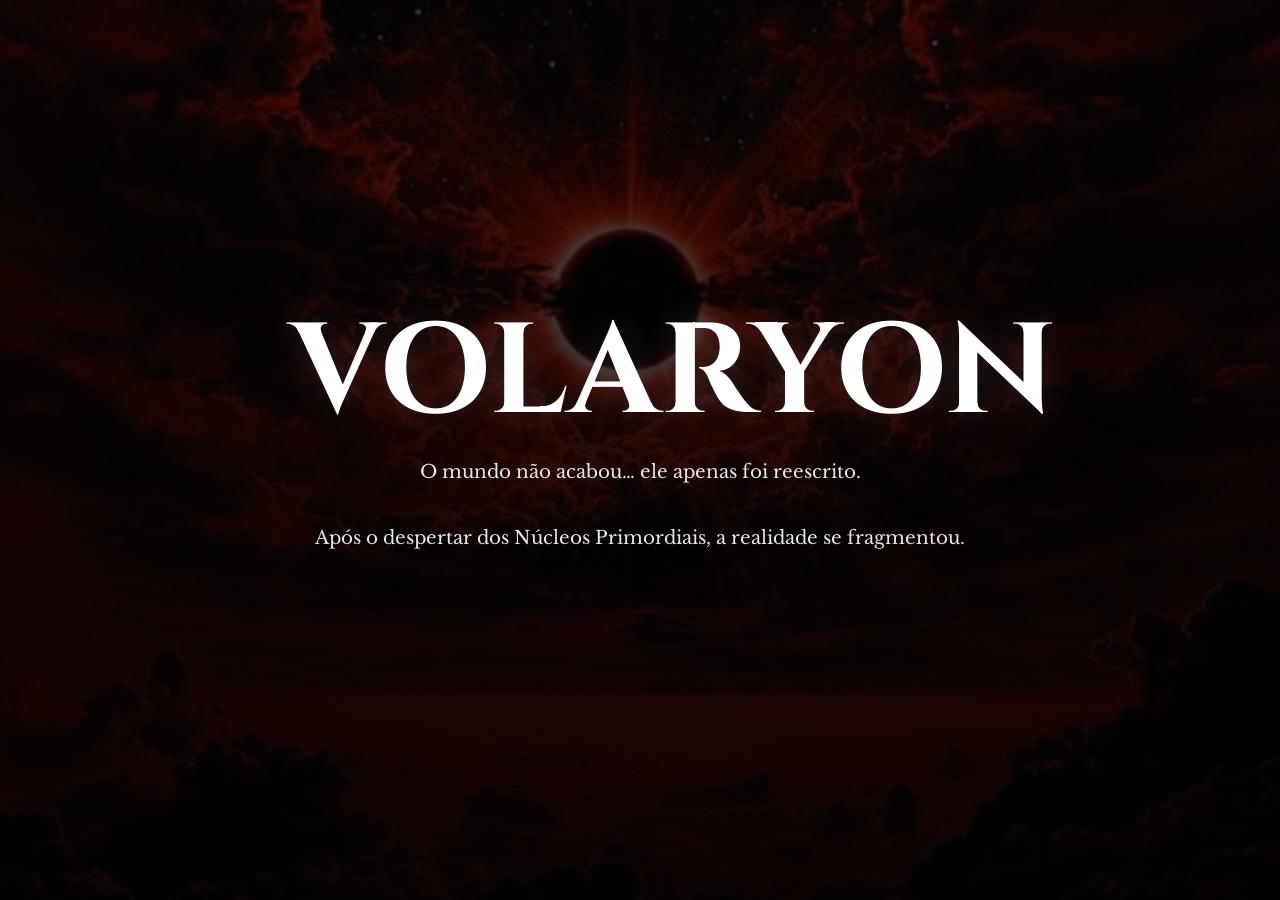
==== index.html @ 1b9e53d9 "Rename pages/index.html to index.html" ====
<!DOCTYPE html>
<html lang="pt-BR">

<head>
  <meta charset="UTF-8">
  <meta name="viewport" content="width=device-width, initial-scale=1.0">

  <title>Volaryon RPG</title>

  <link rel="stylesheet" href="CSS/style.css">

  <link href="https://fonts.googleapis.com/css2?family=Cinzel:wght@400;700&family=Libre+Baskerville&display=swap" rel="stylesheet">
</head>

<body>

  <section class="hero">

    <div class="hero-content">

      <h1>VOLARYON</h1>

      <div id="story" class="story"></div>

      <button id="enterBtn" onclick="location.href='login.html'">
        🌑 Entrar no Mundo
      </button>

    </div>

  </section>

  <audio id="bgMusic" loop>
    <source src="assets/audio/musica.mp3" type="audio/mpeg">
  </audio>

  <script src="js/script.js"></script>

</body>

</html>
---- CSS/style.css ----
/* ================================= */
/* RESET */
/* ================================= */

*{
  margin:0;
  padding:0;
  box-sizing:border-box;
}

/* ================================= */
/* BODY */
/* ================================= */

body{
  font-family:'Cinzel', serif;
  color:white;
  background:black;
  overflow:hidden;
}

/* ================================= */
/* ANIMAÇÃO */
/* ================================= */

@keyframes surgir{

  from{
    opacity:0;
    transform:translateY(40px);
  }

  to{
    opacity:1;
    transform:translateY(0);
  }

}

/* ================================= */
/* INDEX + LOGIN */
/* ================================= */

.hero{

  width:100%;
  height:100vh;

  display:flex;

  justify-content:center;
  align-items:center;

  text-align:center;

  padding:20px;

  position:relative;

  overflow:hidden;
}

.hero::before{

  content:"";

  position:absolute;

  inset:0;

  background:
    linear-gradient(
      rgba(0,0,0,0.65),
      rgba(0,0,0,0.92)
    ),
    url("../assets/imagens/fundo1.jpg");

  background-size:cover;
  background-position:center;

  z-index:-1;
}

/* ================================= */
/* HERO CONTENT */
/* ================================= */

.hero-content{

  width:100%;
  max-width:700px;

  animation:surgir 1.2s ease;
}

.hero-content h1{

  font-size:
    clamp(4rem, 10vw, 8rem);

  line-height:0.95;

  margin-bottom:20px;

  text-shadow:
    0 0 35px rgba(255,255,255,0.12);
}

/* ================================= */
/* STORY */
/* ================================= */

.story{

  font-size:1.15rem;

  line-height:1.8;

  opacity:0.9;

  max-width:750px;

  margin:auto;

  font-family:
    'Libre Baskerville',
    serif;
}

/* ================================= */
/* BOTÃO ENTRAR */
/* ================================= */

#enterBtn{

  margin-top:35px;

  padding:18px 40px;

  border:none;

  border-radius:18px;

  background:
    linear-gradient(
      135deg,
      #700000,
      #220000
    );

  color:white;

  font-size:1rem;

  cursor:pointer;

  transition:0.35s ease;

  box-shadow:
    0 10px 30px rgba(255,0,0,0.22);
}

#enterBtn:hover{

  transform:
    scale(1.05);

  box-shadow:
    0 15px 35px rgba(255,0,0,0.45);
}

/* ================================= */
/* LOGIN */
/* ================================= */

.login-box{

  width:100%;

  margin-top:35px;

  display:flex;

  flex-direction:column;

  align-items:center;

  gap:18px;
}

/* INPUTS */

.login-inputs{

  width:100%;

  max-width:340px;

  display:flex;

  flex-direction:column;

  gap:15px;
}

.login-inputs input{

  width:100%;

  padding:18px;

  border:none;

  border-radius:18px;

  background:
    rgba(0,0,0,0.45);

  backdrop-filter:blur(8px);

  border:
    1px solid rgba(255,255,255,0.08);

  color:white;

  font-size:15px;

  outline:none;

  transition:0.3s ease;
}

.login-inputs input::placeholder{

  color:
    rgba(255,255,255,0.45);
}

.login-inputs input:focus{

  border:
    1px solid rgba(200,155,60,0.45);

  box-shadow:
    0 0 20px rgba(200,155,60,0.15);
}

/* ================================= */
/* SENHA */
/* ================================= */

.senha-box{

  position:relative;

  width:100%;
}

.olho{

  position:absolute;

  right:18px;
  top:50%;

  transform:translateY(-50%);

  cursor:pointer;

  opacity:0.7;

  transition:0.3s ease;
}

.olho:hover{

  opacity:1;
}

/* ================================= */
/* BOTÕES LOGIN */
/* ================================= */

.login-box button{

  width:100%;

  max-width:340px;

  padding:18px;

  border:none;

  border-radius:18px;

  background:
    linear-gradient(
      135deg,
      #700000,
      #220000
    );

  color:white;

  font-size:15px;

  letter-spacing:2px;

  cursor:pointer;

  transition:0.35s ease;

  box-shadow:
    0 10px 30px rgba(255,0,0,0.2);
}

.login-box button:hover{

  transform:
    translateY(-2px)
    scale(1.02);

  box-shadow:
    0 15px 35px rgba(255,0,0,0.4);
}

/* BOTÃO SECUNDÁRIO */

.novo-user{

  background:
    rgba(255,255,255,0.05) !important;

  border:
    1px solid rgba(255,255,255,0.08) !important;
}

/* ================================= */
/* HOME */
/* ================================= */

.bg-video{

  position:fixed;

  inset:0;

  width:100%;
  height:100%;

  object-fit:cover;

  z-index:-3;
}

.bg-overlay{

  position:fixed;

  inset:0;

  background:
    linear-gradient(
      to right,
      rgba(0,0,0,0.92) 10%,
      rgba(0,0,0,0.45) 45%,
      rgba(0,0,0,0.82)
    );

  z-index:-2;
}

/* ================================= */
/* TOPBAR */
/* ================================= */

.topbar{

  position:fixed;

  top:0;
  left:0;

  width:100%;

  padding:22px 35px;

  display:flex;

  justify-content:space-between;
  align-items:center;

  z-index:10;
}

/* PERFIL */

.profile-box{

  display:flex;

  align-items:center;

  gap:15px;
}

.profile-avatar{

  width:70px;
  height:70px;

  border-radius:50%;

  border:2px solid #c89b3c;

  background:
    url("../assets/imagens/avatar.jpg");

  background-size:cover;
  background-position:center;

  box-shadow:
    0 0 25px rgba(200,155,60,0.35);
}

.profile-info h3{

  font-size:1.1rem;
}

.profile-info span{

  opacity:0.7;

  font-size:0.85rem;
}

/* ================================= */
/* RECURSOS */
/* ================================= */

.top-resources{

  display:flex;

  align-items:center;

  gap:15px;
}

.resource{

  display:flex;

  align-items:center;

  gap:10px;

  padding:12px 18px;

  border-radius:16px;

  background:
    rgba(0,0,0,0.45);

  backdrop-filter:blur(8px);

  border:
    1px solid rgba(255,255,255,0.05);
}

.resource-icon{

  color:#c89b3c;
}

/* ================================= */
/* CONFIG */
/* ================================= */

.config-btn{

  width:50px;
  height:50px;

  border:none;

  border-radius:16px;

  background:
    rgba(0,0,0,0.45);

  color:white;

  cursor:pointer;

  transition:0.3s ease;
}

.config-btn:hover{

  transform:rotate(90deg);
}

/* ================================= */
/* HERO HOME */
/* ================================= */

.hero-section{

  width:100%;
  height:100vh;

  display:flex;

  align-items:center;

  padding-left:7%;
}

.hero-section .hero-content{

  max-width:650px;
}

.subtitle{

  color:#c89b3c;

  letter-spacing:4px;

  text-transform:uppercase;

  font-size:0.9rem;
}

.hero-section h1{

  font-size:
    clamp(4rem, 10vw, 8rem);

  line-height:0.95;

  margin:
    15px 0 25px;
}

.hero-section p{

  font-size:1.05rem;

  line-height:1.8;

  opacity:0.85;

  max-width:580px;

  font-family:
    'Libre Baskerville',
    serif;
}

/* ================================= */
/* PLAY BUTTON */
/* ================================= */

.play-btn{

  margin-top:35px;

  padding:20px 38px;

  border:none;

  border-radius:18px;

  background:
    linear-gradient(
      135deg,
      #7a0000,
      #2c0000
    );

  color:white;

  font-size:1rem;

  letter-spacing:2px;

  cursor:pointer;

  transition:0.35s ease;

  box-shadow:
    0 10px 30px rgba(255,0,0,0.25);
}

.play-btn:hover{

  transform:scale(1.05);
}

/* ================================= */
/* MENU */
/* ================================= */

.bottom-menu{

  position:fixed;

  bottom:0;
  left:0;

  width:100%;

  display:flex;

  justify-content:center;

  gap:20px;

  padding:22px;

  background:
    linear-gradient(
      to top,
      rgba(0,0,0,0.92),
      rgba(0,0,0,0.3)
    );

  backdrop-filter:blur(10px);

  z-index:20;
}

.menu-item{

  background:transparent;

  border:none;

  color:white;

  font-size:0.95rem;

  letter-spacing:1px;

  opacity:0.7;

  cursor:pointer;

  transition:0.3s ease;
}

.menu-item:hover,
.menu-item.active{

  opacity:1;

  color:#c89b3c;

  transform:translateY(-2px);
}

/* ================================= */
/* RESPONSIVO */
/* ================================= */

@media(max-width:900px){

  .hero-section{

    justify-content:center;

    text-align:center;

    padding:20px;
  }

  .topbar{

    padding:15px;
  }

}

@media(max-width:700px){

  body{
    overflow:auto;
  }

  .bottom-menu{

    overflow-x:auto;

    justify-content:flex-start;
  }

  .profile-avatar{

    width:55px;
    height:55px;
  }

  .hero-content h1{

    font-size:4rem;
  }

}
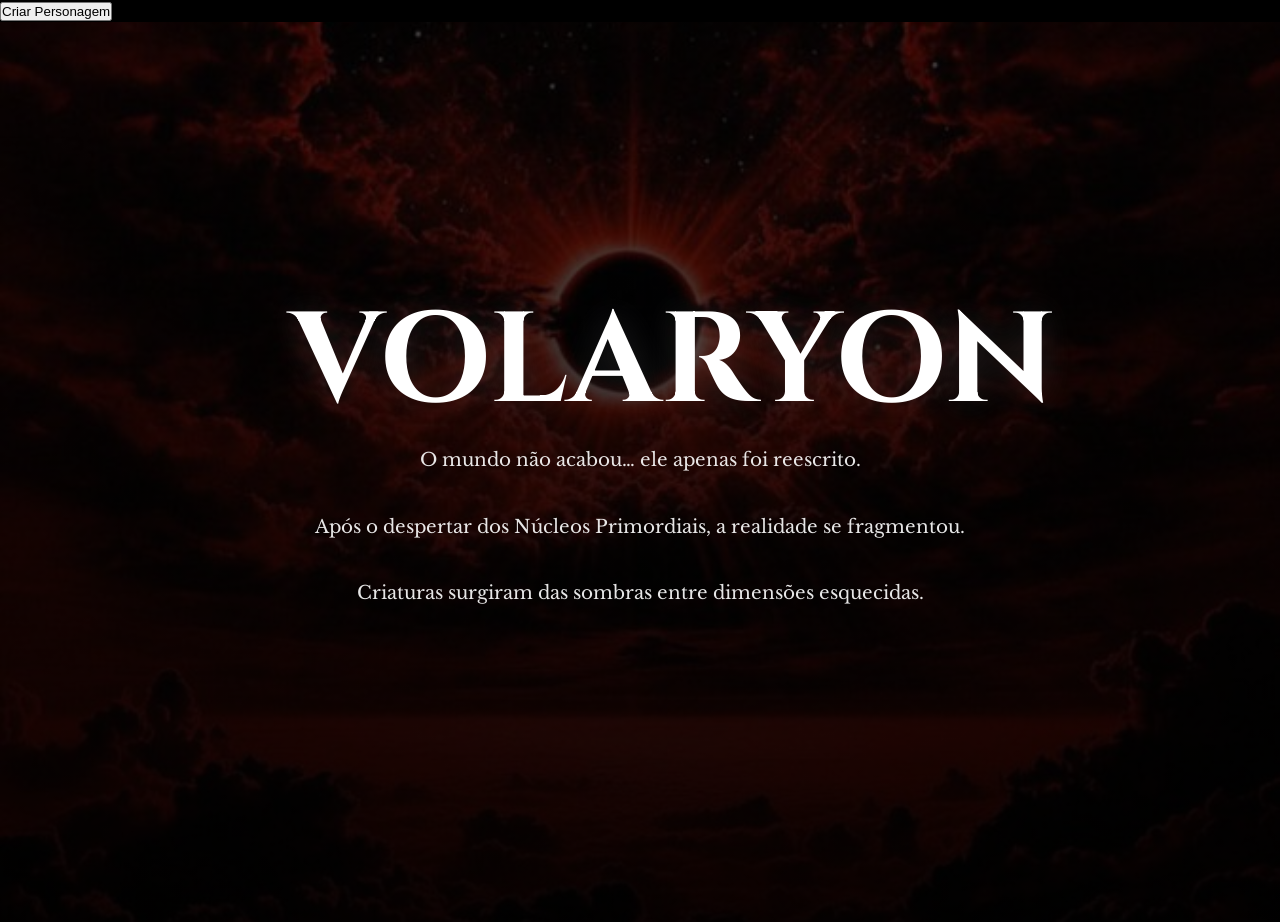
==== commit 1b7222e7: "Update index.html" ====
--- a/index.html
+++ b/index.html
@@ -8,7 +8,9 @@
   <title>Volaryon RPG</title>
 
   <link rel="stylesheet" href="CSS/style.css">
-
+<button onclick="window.location.href='ficha.html'">
+    Criar Personagem
+</button>
   <link href="https://fonts.googleapis.com/css2?family=Cinzel:wght@400;700&family=Libre+Baskerville&display=swap" rel="stylesheet">
 </head>
 
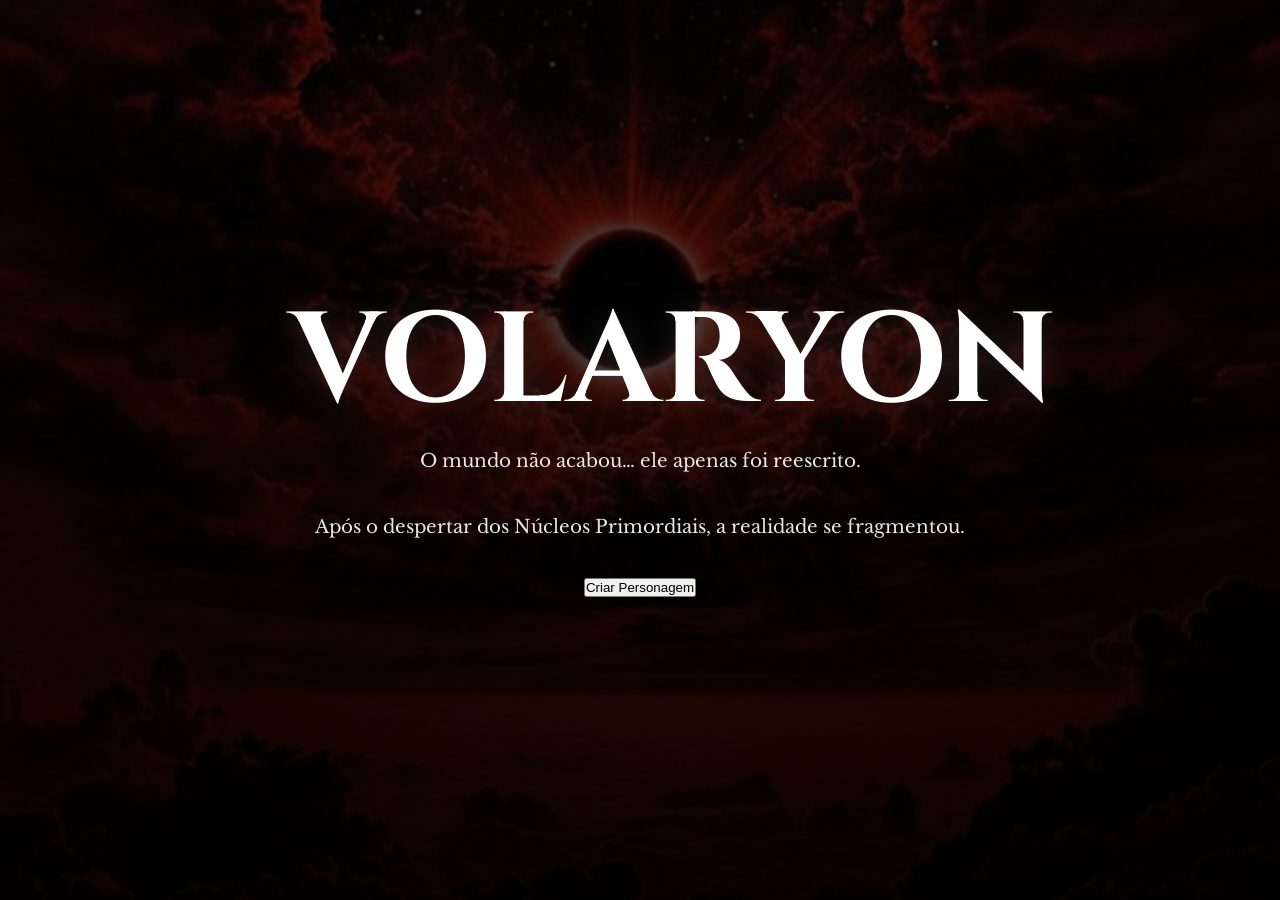
==== commit 00933785: "Update index.html" ====
--- a/index.html
+++ b/index.html
@@ -8,9 +8,7 @@
   <title>Volaryon RPG</title>
 
   <link rel="stylesheet" href="CSS/style.css">
-<button onclick="window.location.href='ficha.html'">
-    Criar Personagem
-</button>
+  
   <link href="https://fonts.googleapis.com/css2?family=Cinzel:wght@400;700&family=Libre+Baskerville&display=swap" rel="stylesheet">
 </head>
 
@@ -27,7 +25,9 @@
       <button id="enterBtn" onclick="location.href='login.html'">
         🌑 Entrar no Mundo
       </button>
-
+<button onclick="window.location.href='ficha.html'">
+    Criar Personagem
+</button>
     </div>
 
   </section>
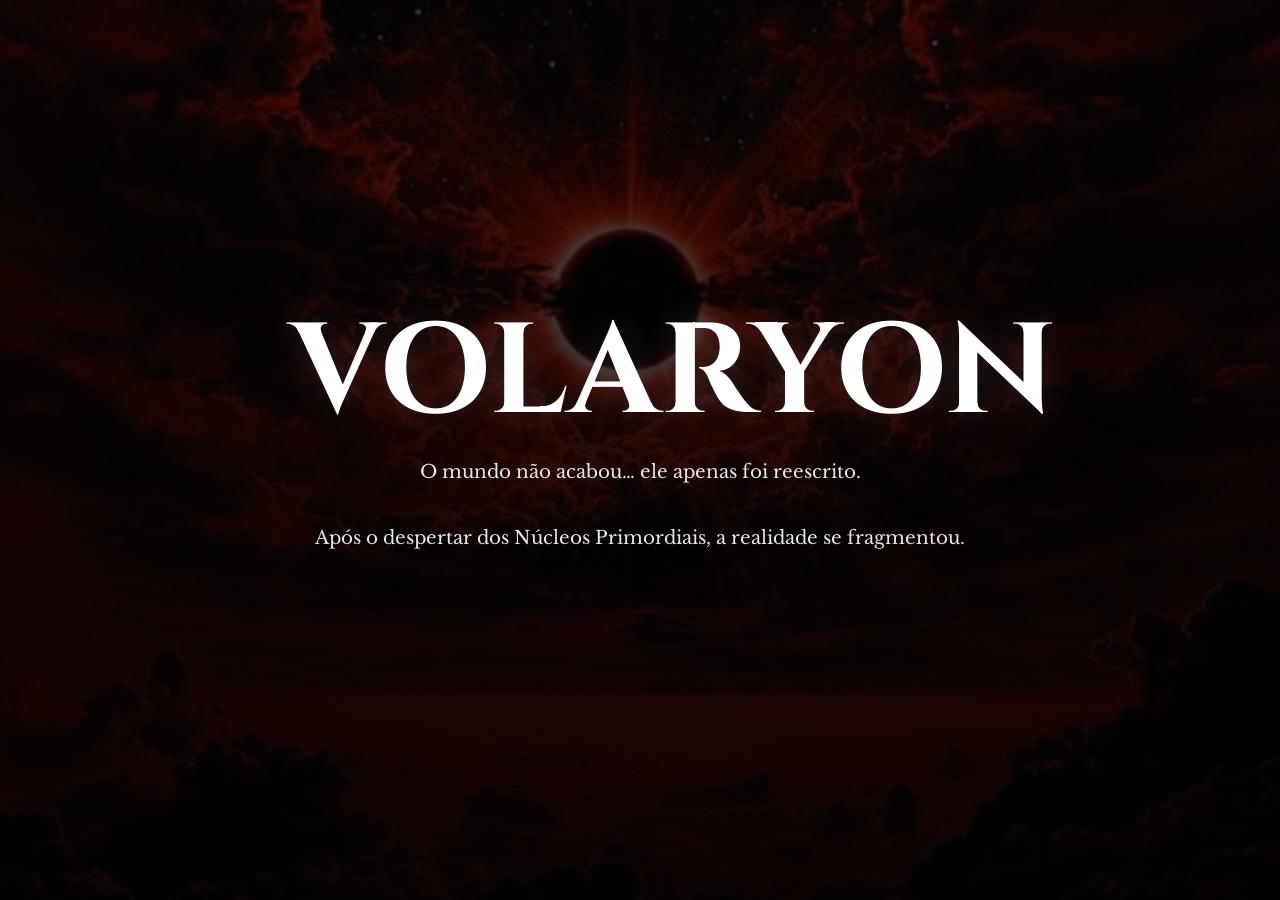
==== commit 1b6f2e9f: "Update index.html" ====
--- a/index.html
+++ b/index.html
@@ -24,12 +24,6 @@
 
       <button id="enterBtn" onclick="location.href='login.html'">
         🌑 Entrar no Mundo
-      </button>
-<button onclick="window.location.href='ficha.html'">
-    Criar Personagem
-</button>
-    </div>
-
   </section>
 
   <audio id="bgMusic" loop>
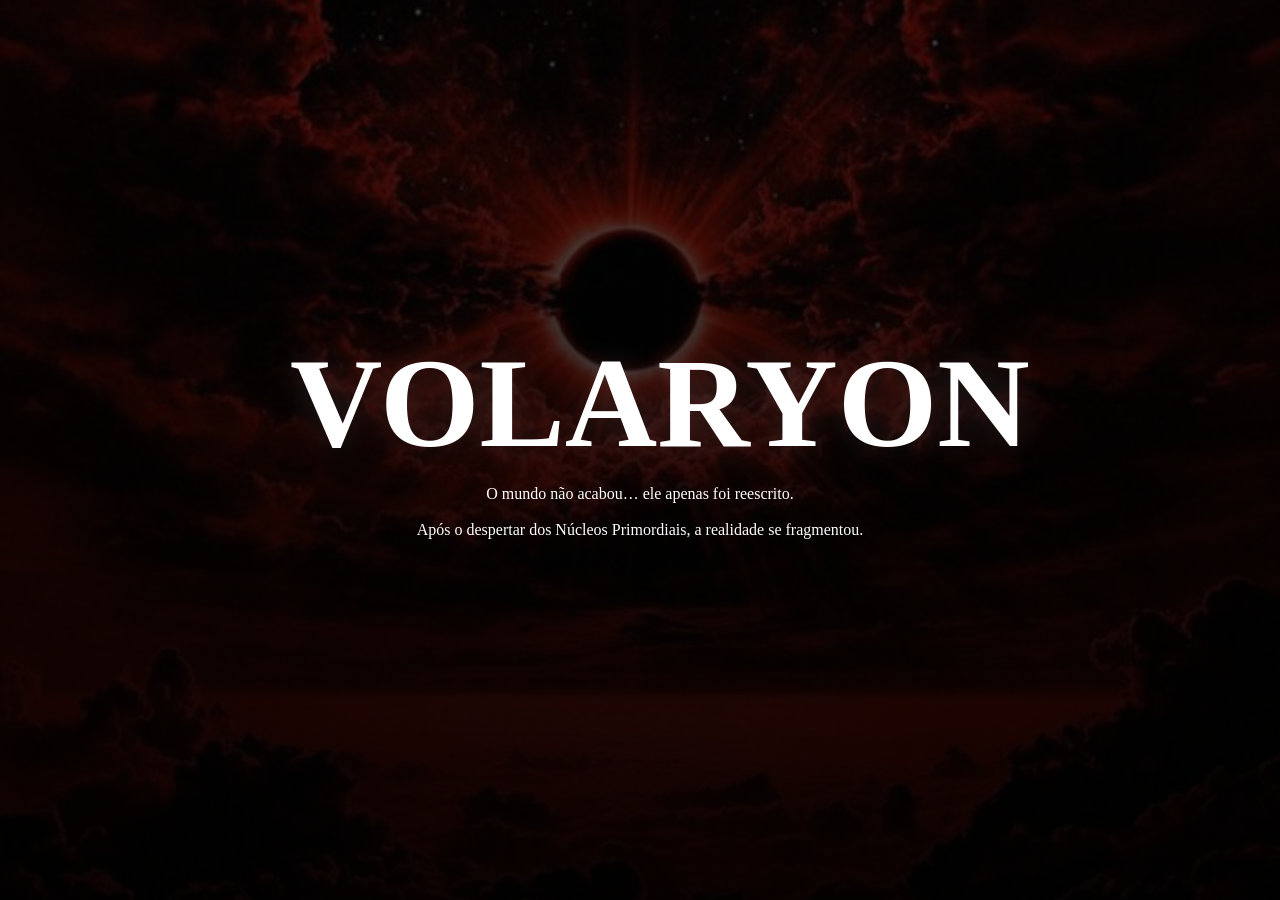
==== commit e70c6a90: "Update index.html" ====
--- a/index.html
+++ b/index.html
@@ -1,37 +1,30 @@
 <!DOCTYPE html>
 <html lang="pt-BR">
+<head>
+    <meta charset="UTF-8">
+    <meta name="viewport" content="width=device-width, initial-scale=1.0">
+    <title>Volaryon RPG | O Despertar</title>
+    <link rel="stylesheet" href="CSS/style.css">
+</head>
+<body class="page-index">
+    <main class="hero">
+        <div class="hero-content">
+            <h1 class="logo-main">VOLARYON</h1>
+            <div id="story" class="story-container">
+                </div>
+            <nav class="auth-nav">
+                <button id="enterBtn" class="btn-primary" onclick="location.href='login.html'">
+                    🌑 Atravessar o Véu
+                </button>
+            </nav>
+        </div>
+    </main>
 
-<head>
-  <meta charset="UTF-8">
-  <meta name="viewport" content="width=device-width, initial-scale=1.0">
+    <audio id="bgMusic" loop preload="auto">
+        <source src="ativos/áudio/musica.mp3" type="audio/mpeg">
+    </audio>
 
-  <title>Volaryon RPG</title>
-
-  <link rel="stylesheet" href="CSS/style.css">
-  
-  <link href="https://fonts.googleapis.com/css2?family=Cinzel:wght@400;700&family=Libre+Baskerville&display=swap" rel="stylesheet">
-</head>
-
-<body>
-
-  <section class="hero">
-
-    <div class="hero-content">
-
-      <h1>VOLARYON</h1>
-
-      <div id="story" class="story"></div>
-
-      <button id="enterBtn" onclick="location.href='login.html'">
-        🌑 Entrar no Mundo
-  </section>
-
-  <audio id="bgMusic" loop>
-    <source src="assets/audio/musica.mp3" type="audio/mpeg">
-  </audio>
-
-  <script src="js/script.js"></script>
-
+    <script src="js/ui.js"></script>
+    <script src="js/script.js"></script>
 </body>
-
 </html>
--- a/CSS/style.css
+++ b/CSS/style.css
@@ -709,3 +709,24 @@
   }
 
 }
+.xp-container {
+  margin-top: 5px;
+  font-size: 12px;
+}
+
+.xp-bar {
+  width: 120px;
+  height: 8px;
+  background: #222;
+  border: 1px solid #c9a85d;
+  margin: 3px 0;
+  border-radius: 4px;
+  overflow: hidden;
+}
+
+.xp-fill {
+  height: 100%;
+  width: 0%;
+  background: linear-gradient(90deg, #c9a85d, #f1d38b);
+  transition: width 0.5s ease;
+}
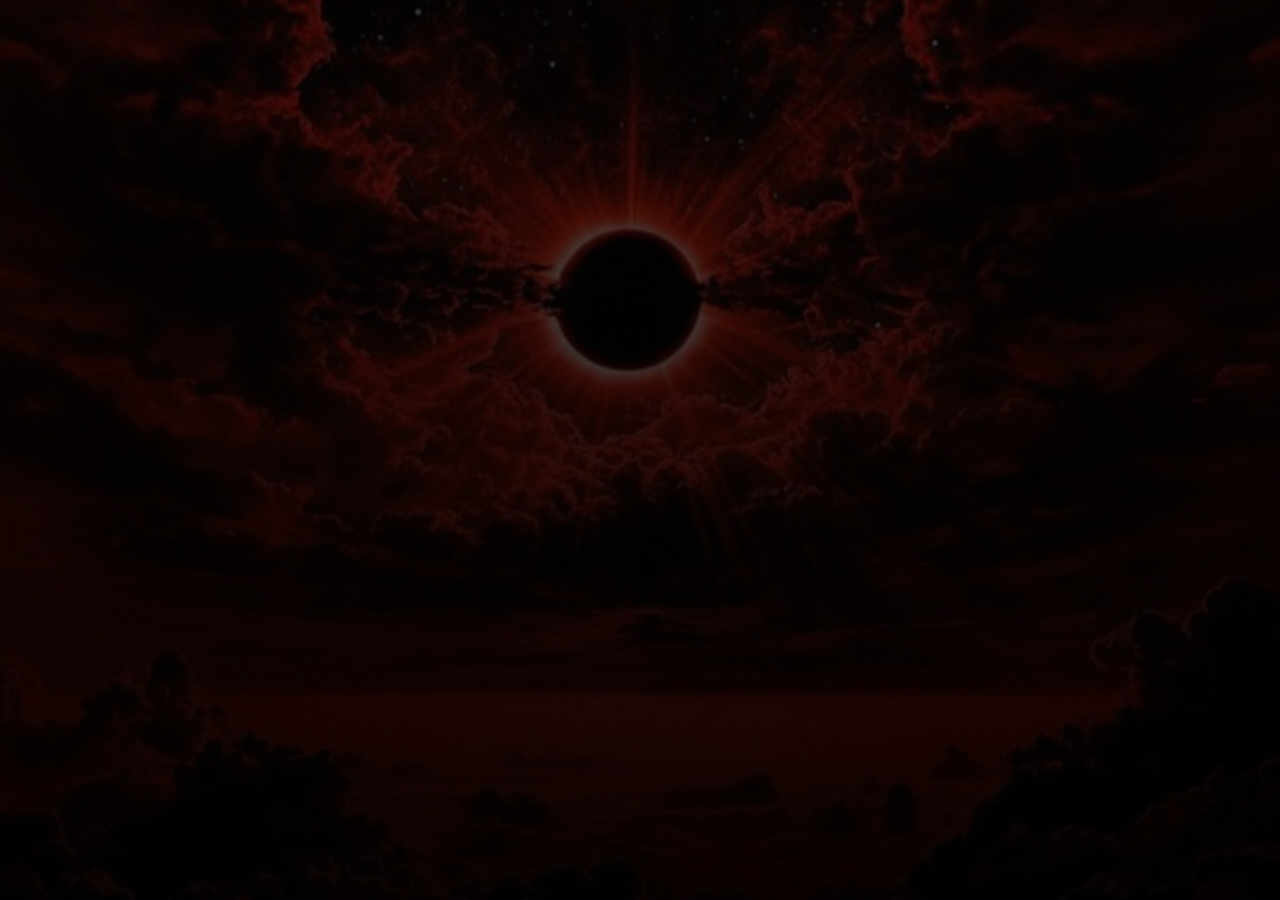
==== commit c674d9ee: "Update index.html" ====
--- a/index.html
+++ b/index.html
@@ -4,14 +4,22 @@
     <meta charset="UTF-8">
     <meta name="viewport" content="width=device-width, initial-scale=1.0">
     <title>Volaryon RPG | O Despertar</title>
+    <!-- CSS original e o novo CSS dos deuses -->
     <link rel="stylesheet" href="CSS/style.css">
+    <link rel="stylesheet" href="CSS/deuses.css">
 </head>
 <body class="page-index">
     <main class="hero">
         <div class="hero-content">
             <h1 class="logo-main">VOLARYON</h1>
-            <div id="story" class="story-container">
-                </div>
+            
+            <div id="story" class="story-container"></div>
+
+            <!-- CONTAINER DO PANTEÃO ADICIONADO AQUI -->
+            <div class="panteao-container" id="panteao">
+                <!-- O main.js vai injetar os 25 deuses aqui -->
+            </div>
+
             <nav class="auth-nav">
                 <button id="enterBtn" class="btn-primary" onclick="location.href='login.html'">
                     🌑 Atravessar o Véu
@@ -26,5 +34,7 @@
 
     <script src="js/ui.js"></script>
     <script src="js/script.js"></script>
+    <!-- Adicione o main.js para carregar os deuses -->
+    <script src="js/main.js"></script>
 </body>
 </html>
--- a/CSS/style.css
+++ b/CSS/style.css
@@ -730,3 +730,24 @@
   background: linear-gradient(90deg, #c9a85d, #f1d38b);
   transition: width 0.5s ease;
 }
+/* Isso faz com que no telemóvel as colunas fiquem uma debaixo da outra */
+@media (max-width: 768px) {
+    .main-grid {
+        grid-template-columns: 1fr !important; /* Força uma coluna única */
+    }
+    
+    .char-header {
+        grid-template-columns: 1fr !important; /* Stack do cabeçalho */
+        text-align: center;
+    }
+
+    .char-portrait {
+        margin: 0 auto;
+    }
+}
+
+/* Garante que o fundo cubra a tela toda */
+body {
+    min-height: 100vh;
+    background-attachment: fixed;
+}
--- a/CSS/deuses.css
+++ b/CSS/deuses.css
@@ -0,0 +1,53 @@
+/* Container base do ícone */
+.icon-deus {
+    width: 150px; /* Ajuste conforme o tamanho que desejar na tela */
+    height: 180px; 
+    background-image: url('../img/panteao_sprites.png');
+    background-size: 500% 500%; /* Define a grade 5x5 */
+    background-repeat: no-repeat;
+    display: inline-block;
+    transition: transform 0.3s, filter 0.3s;
+}
+
+.icon-deus:hover {
+    transform: scale(1.1);
+    filter: brightness(1.3) drop-shadow(0 0 15px rgba(255, 215, 0, 0.6));
+    cursor: pointer;
+}
+
+/* Coordenadas X e Y (Grade 5x5) */
+/* Linha 1 */
+.solariun    { background-position: 0% 0%; }
+.lunaris     { background-position: 25% 0%; }
+.aethelos    { background-position: 50% 0%; }
+.moiraios    { background-position: 75% 0%; }
+.astraea     { background-position: 100% 0%; }
+
+/* Linha 2 */
+.thalassos   { background-position: 0% 25%; }
+.ignis-vahl  { background-position: 25% 25%; }
+.zephyros    { background-position: 50% 25%; }
+.gaios       { background-position: 75% 25%; }
+.raijin-ka   { background-position: 100% 25%; }
+
+/* Linha 3 */
+.vulcanos    { background-position: 0% 50%; }
+.kratos-tyr  { background-position: 25% 50%; }
+.skadi-fen   { background-position: 50% 50%; }
+.palamedes   { background-position: 75% 50%; }
+.aegis-oak   { background-position: 100% 50%; }
+
+/* Linha 4 */
+.thanatos-ra { background-position: 0% 75%; }
+.eris-ouro   { background-position: 25% 75%; }
+.nox-nyx     { background-position: 50% 75%; }
+.phobetor    { background-position: 75% 75%; }
+.enigma      { background-position: 100% 75%; }
+
+/* Linha 5 */
+.eir-soma    { background-position: 0% 100%; }
+.terpsicore  { background-position: 25% 100%; }
+.thoth-logos { background-position: 50% 100%; }
+.demeter-koa { background-position: 75% 100%; }
+.aphros-cupis { background-position: 100% 100%; }
+
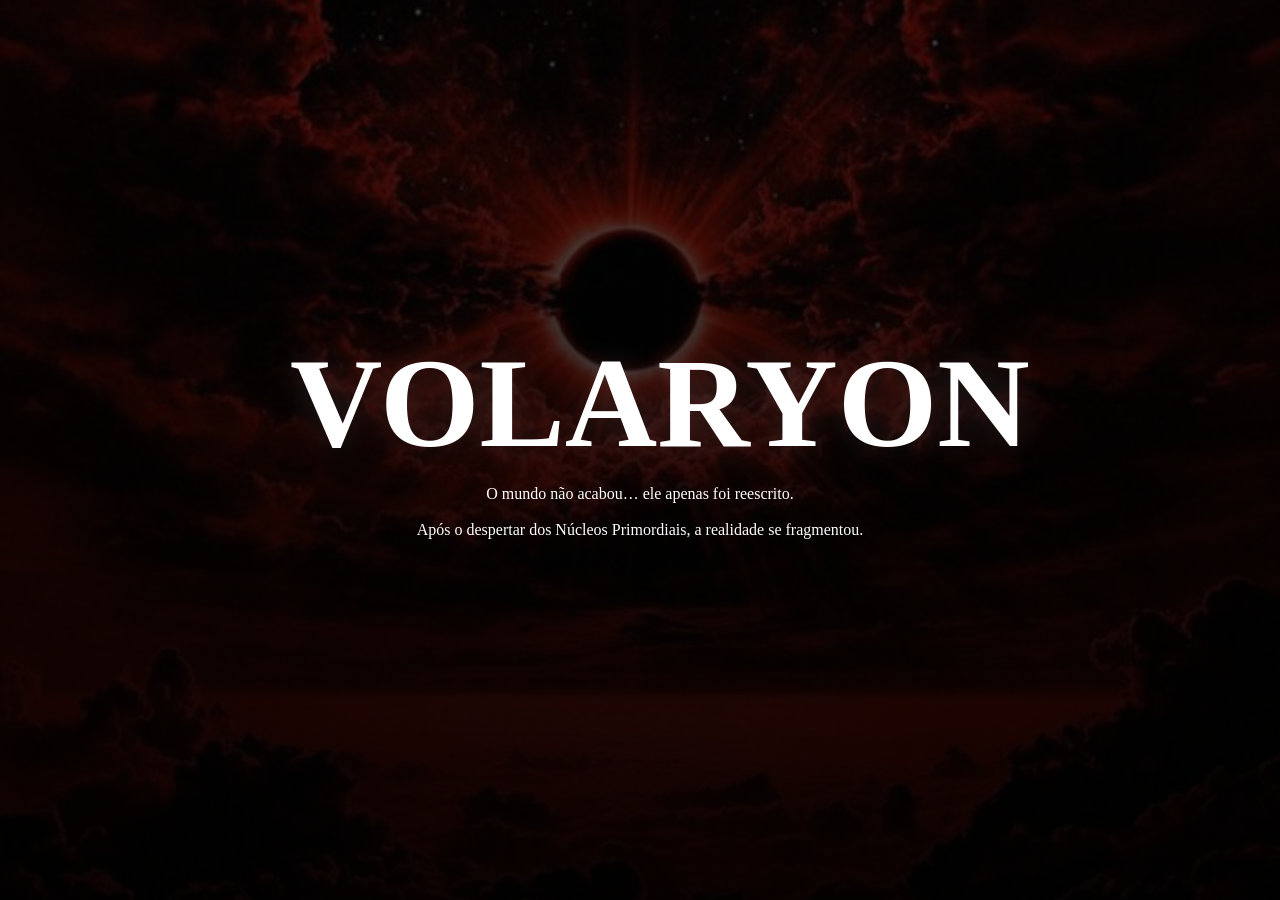
==== commit 3993d639: "Update index.html" ====
--- a/index.html
+++ b/index.html
@@ -4,22 +4,15 @@
     <meta charset="UTF-8">
     <meta name="viewport" content="width=device-width, initial-scale=1.0">
     <title>Volaryon RPG | O Despertar</title>
-    <!-- CSS original e o novo CSS dos deuses -->
     <link rel="stylesheet" href="CSS/style.css">
-    <link rel="stylesheet" href="CSS/deuses.css">
 </head>
 <body class="page-index">
     <main class="hero">
         <div class="hero-content">
             <h1 class="logo-main">VOLARYON</h1>
-            
-            <div id="story" class="story-container"></div>
-
-            <!-- CONTAINER DO PANTEÃO ADICIONADO AQUI -->
-            <div class="panteao-container" id="panteao">
-                <!-- O main.js vai injetar os 25 deuses aqui -->
+            <div id="story" class="story-container">
+                <!-- O texto da história aparece aqui via script.js -->
             </div>
-
             <nav class="auth-nav">
                 <button id="enterBtn" class="btn-primary" onclick="location.href='login.html'">
                     🌑 Atravessar o Véu
@@ -34,7 +27,5 @@
 
     <script src="js/ui.js"></script>
     <script src="js/script.js"></script>
-    <!-- Adicione o main.js para carregar os deuses -->
-    <script src="js/main.js"></script>
 </body>
 </html>
--- a/CSS/style.css
+++ b/CSS/style.css
@@ -751,3 +751,22 @@
     min-height: 100vh;
     background-attachment: fixed;
 }
+.panteao-container {
+    display: flex;
+    flex-wrap: wrap;
+    justify-content: center;
+    gap: 15px;
+    margin: 30px auto;
+    max-width: 800px; /* Limita a largura para os ícones ficarem agrupados */
+    padding: 20px;
+    background: rgba(0, 0, 0, 0.4); /* Fundo semi-transparente para destacar */
+    border-radius: 15px;
+    border: 1px solid rgba(212, 175, 55, 0.2); /* Borda dourada sutil */
+}
+
+/* Redimensionar os ícones para caberem bem na Hero */
+.icon-deus {
+    width: 60px;  /* Tamanho menor para a página inicial */
+    height: 80px; 
+    background-size: 500% 500%;
+}
